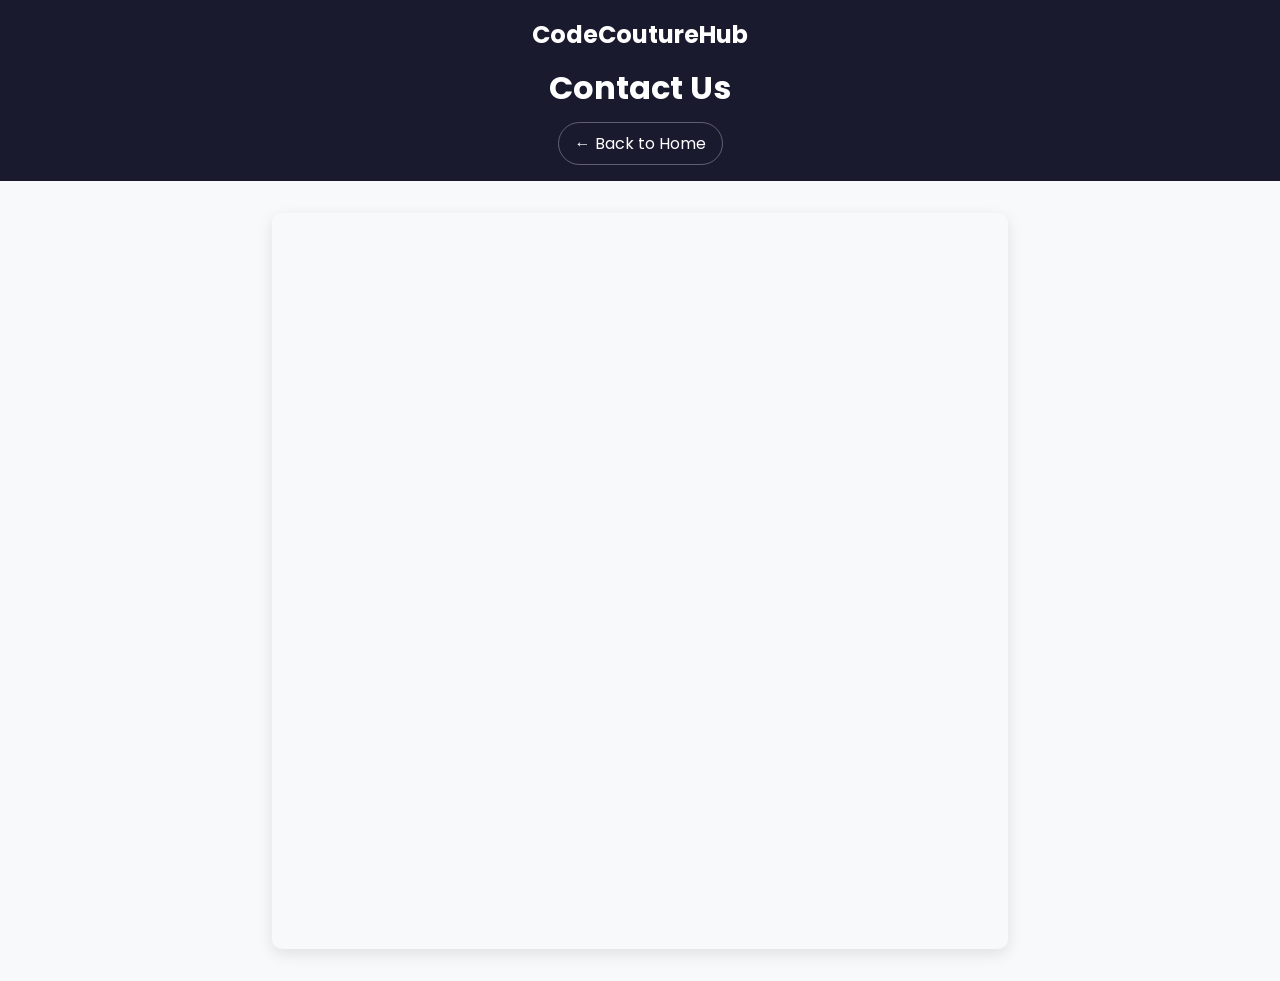
==== contact.html @ 4b83ea6b "Create contact.html" ====
<!DOCTYPE html>
<html lang="en">
  <head>
    <meta charset="UTF-8" />
    <meta name="viewport" content="width=device-width, initial-scale=1.0" />

    <!-- SEO Meta Tags -->
    <title>
      Contact CodeCoutureHub - Get Custom Software Development Solutions
    </title>
    <meta
      name="description"
      content="Contact CodeCoutureHub for premium software development services. Get in touch for custom solutions, full-stack development, and clean code architecture."
    />
    <meta
      name="keywords"
      content="contact CodeCoutureHub, software development contact, custom software solutions, development consultation"
    />
    <meta name="author" content="CodeCoutureHub" />
    <link rel="canonical" href="https://codecouturehub.com/contact.html" />

    <!-- Open Graph / Facebook -->
    <meta property="og:type" content="website" />
    <meta property="og:url" content="https://codecouturehub.com/contact.html" />
    <meta
      property="og:title"
      content="Contact CodeCoutureHub - Custom Software Development"
    />
    <meta
      property="og:description"
      content="Get in touch with CodeCoutureHub for premium software development services and custom solutions."
    />
    <meta
      property="og:image"
      content="https://codecouturehub.com/images/contact-og.jpg"
    />

    <!-- Twitter -->
    <meta property="twitter:card" content="summary_large_image" />
    <meta
      property="twitter:url"
      content="https://codecouturehub.com/contact.html"
    />
    <meta property="twitter:title" content="Contact CodeCoutureHub" />
    <meta
      property="twitter:description"
      content="Get in touch with CodeCoutureHub for premium software development services and custom solutions."
    />
    <meta
      property="twitter:image"
      content="https://codecouturehub.com/images/contact-twitter.jpg"
    />

    <link
      href="https://fonts.googleapis.com/css2?family=Poppins:wght@300;400;500;600;700&display=swap"
      rel="stylesheet"
    />

    <!-- Schema.org markup -->
    <script type="application/ld+json">
      {
        "@context": "https://schema.org",
        "@type": "ContactPage",
        "name": "Contact CodeCoutureHub",
        "description": "Contact page for CodeCoutureHub software development services",
        "url": "https://codecouturehub.com/contact.html",
        "mainEntity": {
          "@type": "Organization",
          "name": "CodeCoutureHub",
          "contactPoint": {
            "@type": "ContactPoint",
            "contactType": "customer service",
            "availableLanguage": ["English"]
          }
        }
      }
    </script>

    <style>
      :root {
        --primary: #1a1a2e;
        --secondary: #0f3460;
        --accent: #16213e;
        --text: #2d3436;
        --background: #f8f9fa;
      }

      * {
        margin: 0;
        padding: 0;
        box-sizing: border-box;
      }

      body {
        font-family: "Poppins", sans-serif;
        line-height: 1.6;
        color: var(--text);
        background: var(--background);
      }

      .container {
        min-height: 100vh;
        display: flex;
        flex-direction: column;
      }

      header {
        background: var(--primary);
        color: white;
        padding: 1rem 2rem;
        text-align: center;
      }

      .logo {
        font-size: 1.5rem;
        font-weight: 700;
        margin-bottom: 0.5rem;
      }

      .back-link {
        color: white;
        text-decoration: none;
        display: inline-block;
        margin-top: 0.5rem;
        padding: 0.5rem 1rem;
        border: 1px solid rgba(255, 255, 255, 0.3);
        border-radius: 25px;
        transition: all 0.3s ease;
      }

      .back-link:hover {
        background: rgba(255, 255, 255, 0.1);
        transform: translateY(-2px);
      }

      .form-container {
        flex: 1;
        padding: 2rem;
        max-width: 800px;
        margin: 0 auto;
        width: 100%;
      }

      .iframe-wrapper {
        position: relative;
        width: 100%;
        height: 0;
        padding-bottom: 100%; /* Default aspect ratio */
        overflow: hidden;
        border-radius: 10px;
        box-shadow: 0 5px 15px rgba(0, 0, 0, 0.1);
      }

      .iframe-wrapper iframe {
        position: absolute;
        top: 0;
        left: 0;
        width: 100%;
        height: 100%;
        border: none;
      }

      .loading-placeholder {
        position: absolute;
        top: 0;
        left: 0;
        width: 100%;
        height: 100%;
        display: flex;
        align-items: center;
        justify-content: center;
        background: var(--background);
        z-index: 1;
      }

      .spinner {
        width: 40px;
        height: 40px;
        border: 4px solid rgba(0, 0, 0, 0.1);
        border-left-color: var(--primary);
        border-radius: 50%;
        animation: spin 1s linear infinite;
      }

      @keyframes spin {
        to {
          transform: rotate(360deg);
        }
      }

      /* Fallback contact information */
      .fallback-contact {
        display: none;
        text-align: center;
        padding: 2rem;
        background: white;
        border-radius: 10px;
        margin-top: 1rem;
      }

      @media (max-width: 768px) {
        .iframe-wrapper {
          padding-bottom: 150%; /* Taller aspect ratio for mobile */
        }
      }
    </style>
  </head>
  <body>
    <div class="container">
      <header role="banner">
        <div class="logo">CodeCoutureHub</div>
        <h1>Contact Us</h1>
        <a href="index.html" class="back-link" aria-label="Return to homepage"
          >← Back to Home</a
        >
      </header>

      <main class="form-container" role="main">
        <div class="iframe-wrapper">
          <div class="loading-placeholder" id="loadingPlaceholder">
            <div class="spinner"></div>
          </div>
          <iframe
            src="https://docs.google.com/forms/d/e/1FAIpQLSdDgllCzp_IcfO4Bo615aaUVpvIFXDARjc0rsJKnvbkTVW0ww/viewform?embedded=true"
            title="Contact form"
            aria-label="Contact form"
            loading="lazy"
            onload="this.style.opacity='1'; document.getElementById('loadingPlaceholder').style.display='none';"
            onerror="handleIframeError()"
            >Loading contact form...</iframe
          >
        </div>

        <!-- Fallback contact information -->
        <div class="fallback-contact" id="fallbackContact">
          <h2>Alternative Contact Methods</h2>
          <p>
            If you're having trouble with the contact form, you can reach us at:
          </p>
          <p><span data-contact="email"></span></p>
          <p>
            Or visit our
            <a
              href="https://github.com/codecouturiers"
              target="_blank"
              rel="noopener noreferrer"
              >GitHub profile</a
            >
          </p>
        </div>
      </main>
    </div>

    <script>
      // Handle iframe loading errors
      function handleIframeError() {
        document.getElementById("loadingPlaceholder").style.display = "none";
        document.getElementById("fallbackContact").style.display = "block";
      }

      // Check if iframe is blocked
      setTimeout(function () {
        const iframe = document.querySelector("iframe");
        if (!iframe.contentWindow) {
          handleIframeError();
        }
      }, 5000);

      // Adjust iframe height based on content
      window.addEventListener("message", function (event) {
        if (event.origin === "https://docs.google.com") {
          try {
            const data = JSON.parse(event.data);
            if (data.height) {
              const wrapper = document.querySelector(".iframe-wrapper");
              const aspectRatio = (data.height / window.innerWidth) * 100;
              wrapper.style.paddingBottom = aspectRatio + "%";
            }
          } catch (e) {
            console.error("Error parsing iframe message:", e);
          }
        }
      });

      // Add your email protection script here
      // (The same one from the main page)
    </script>
  </body>
</html>
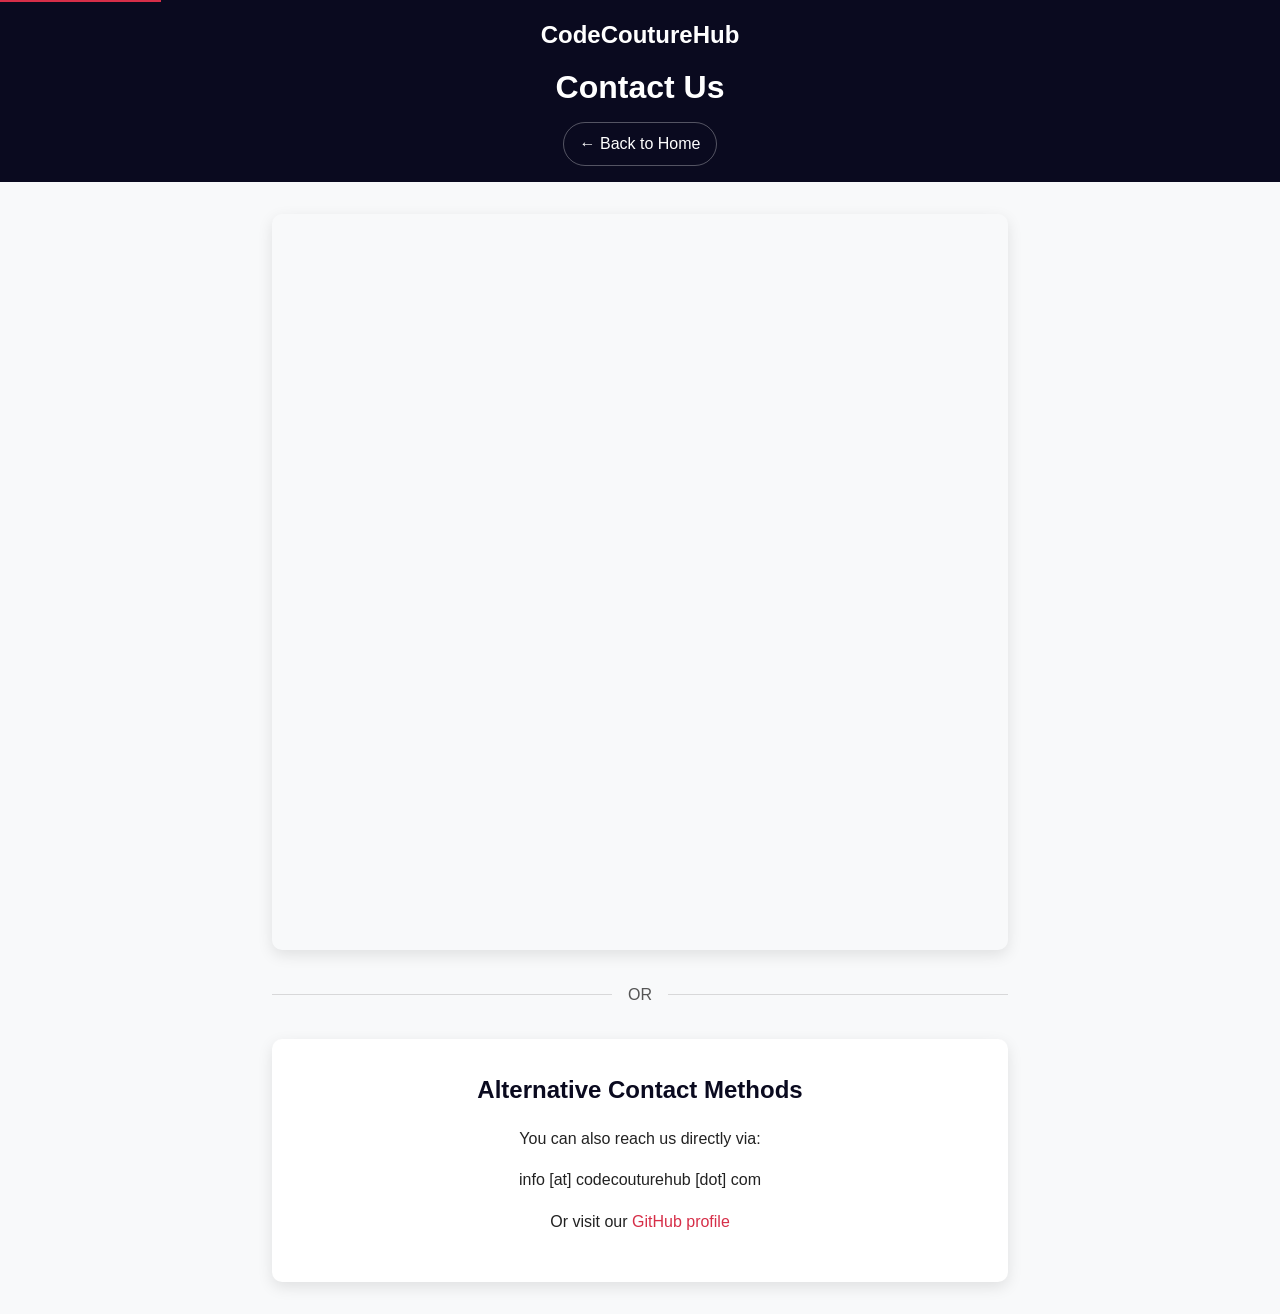
==== commit c49efa7a: "Update contact.html" ====
--- a/contact.html
+++ b/contact.html
@@ -2,7 +2,10 @@
 <html lang="en">
   <head>
     <meta charset="UTF-8" />
-    <meta name="viewport" content="width=device-width, initial-scale=1.0" />
+    <meta
+      name="viewport"
+      content="width=device-width, initial-scale=1.0, user-scalable=yes"
+    />
 
     <!-- SEO Meta Tags -->
     <title>
@@ -49,11 +52,6 @@
     <meta
       property="twitter:image"
       content="https://codecouturehub.com/images/contact-twitter.jpg"
-    />
-
-    <link
-      href="https://fonts.googleapis.com/css2?family=Poppins:wght@300;400;500;600;700&display=swap"
-      rel="stylesheet"
     />
 
     <!-- Schema.org markup -->
@@ -78,11 +76,14 @@
 
     <style>
       :root {
-        --primary: #1a1a2e;
-        --secondary: #0f3460;
-        --accent: #16213e;
-        --text: #2d3436;
+        --primary: #0a0a1f;
+        --secondary: #083055;
+        --accent: #102445;
+        --highlight: #d62e48;
+        --text: #222222;
+        --light-text: #555555;
         --background: #f8f9fa;
+        --card-bg: #ffffff;
       }
 
       * {
@@ -91,8 +92,24 @@
         box-sizing: border-box;
       }
 
+      .skip-link {
+        position: absolute;
+        top: -40px;
+        left: 0;
+        background: var(--highlight);
+        color: white;
+        padding: 8px;
+        z-index: 1001;
+        transition: top 0.2s;
+      }
+
+      .skip-link:focus {
+        top: 0;
+      }
+
       body {
-        font-family: "Poppins", sans-serif;
+        font-family: -apple-system, BlinkMacSystemFont, "Segoe UI", Roboto,
+          "Helvetica Neue", Arial, sans-serif;
         line-height: 1.6;
         color: var(--text);
         background: var(--background);
@@ -115,6 +132,7 @@
         font-size: 1.5rem;
         font-weight: 700;
         margin-bottom: 0.5rem;
+        font-display: swap;
       }
 
       .back-link {
@@ -126,11 +144,18 @@
         border: 1px solid rgba(255, 255, 255, 0.3);
         border-radius: 25px;
         transition: all 0.3s ease;
+        min-height: 44px;
+        min-width: 44px;
       }
 
       .back-link:hover {
         background: rgba(255, 255, 255, 0.1);
         transform: translateY(-2px);
+      }
+
+      .back-link:focus {
+        outline: 3px solid white;
+        outline-offset: 2px;
       }
 
       .form-container {
@@ -145,7 +170,7 @@
         position: relative;
         width: 100%;
         height: 0;
-        padding-bottom: 100%; /* Default aspect ratio */
+        padding-bottom: 100%;
         overflow: hidden;
         border-radius: 10px;
         box-shadow: 0 5px 15px rgba(0, 0, 0, 0.1);
@@ -188,58 +213,138 @@
         }
       }
 
-      /* Fallback contact information */
+      .contact-divider {
+        margin: 2rem 0;
+        text-align: center;
+        position: relative;
+      }
+
+      .contact-divider::before {
+        content: "";
+        position: absolute;
+        top: 50%;
+        left: 0;
+        width: 100%;
+        height: 1px;
+        background: var(--light-text);
+        opacity: 0.2;
+      }
+
+      .contact-divider span {
+        position: relative;
+        background: var(--background);
+        padding: 0 1rem;
+        color: var(--light-text);
+      }
+
       .fallback-contact {
-        display: none;
         text-align: center;
         padding: 2rem;
         background: white;
         border-radius: 10px;
-        margin-top: 1rem;
+        margin-top: 2rem;
+        box-shadow: 0 5px 15px rgba(0, 0, 0, 0.1);
+      }
+
+      .fallback-contact h2 {
+        color: var(--primary);
+        margin-bottom: 1rem;
+      }
+
+      .fallback-contact p {
+        margin-bottom: 1rem;
+      }
+
+      .fallback-contact a {
+        color: var(--highlight);
+        text-decoration: none;
+        font-weight: 500;
+        transition: opacity 0.3s;
+      }
+
+      .fallback-contact a:hover {
+        opacity: 0.8;
+      }
+
+      .fallback-contact a:focus {
+        outline: 3px solid var(--highlight);
+        outline-offset: 2px;
+      }
+
+      :focus-visible {
+        outline: 3px solid var(--highlight);
+        outline-offset: 2px;
       }
 
       @media (max-width: 768px) {
         .iframe-wrapper {
-          padding-bottom: 150%; /* Taller aspect ratio for mobile */
+          padding-bottom: 150%;
+        }
+
+        header {
+          padding: 1rem;
+        }
+
+        h1 {
+          font-size: 1.75rem;
+        }
+      }
+
+      @media (prefers-reduced-motion: reduce) {
+        .spinner {
+          animation: none;
+        }
+
+        .back-link {
+          transform: none;
+        }
+
+        * {
+          transition: none !important;
         }
       }
     </style>
   </head>
   <body>
+    <a href="#main-content" class="skip-link">Skip to main content</a>
+
     <div class="container">
-      <header role="banner">
+      <header>
         <div class="logo">CodeCoutureHub</div>
         <h1>Contact Us</h1>
-        <a href="index.html" class="back-link" aria-label="Return to homepage"
-          >← Back to Home</a
-        >
+        <a href="index.html" class="back-link">← Back to Home</a>
       </header>
 
-      <main class="form-container" role="main">
+      <main id="main-content" class="form-container">
         <div class="iframe-wrapper">
-          <div class="loading-placeholder" id="loadingPlaceholder">
-            <div class="spinner"></div>
+          <div
+            class="loading-placeholder"
+            id="loadingPlaceholder"
+            aria-label="Loading contact form"
+          >
+            <div class="spinner" role="status" aria-label="Loading..."></div>
           </div>
           <iframe
             src="https://docs.google.com/forms/d/e/1FAIpQLSdDgllCzp_IcfO4Bo615aaUVpvIFXDARjc0rsJKnvbkTVW0ww/viewform?embedded=true"
             title="Contact form"
-            aria-label="Contact form"
             loading="lazy"
-            onload="this.style.opacity='1'; document.getElementById('loadingPlaceholder').style.display='none';"
+            onload="handleIframeLoad(this)"
             onerror="handleIframeError()"
             >Loading contact form...</iframe
           >
         </div>
 
-        <!-- Fallback contact information -->
-        <div class="fallback-contact" id="fallbackContact">
+        <div class="contact-divider">
+          <span>OR</span>
+        </div>
+
+        <div class="fallback-contact">
           <h2>Alternative Contact Methods</h2>
-          <p>
-            If you're having trouble with the contact form, you can reach us at:
-          </p>
+          <p>You can also reach us directly via:</p>
           <p><span data-contact="email"></span></p>
           <p>
             Or visit our
+
             <a
               href="https://github.com/codecouturiers"
               target="_blank"
@@ -252,21 +357,24 @@
     </div>
 
     <script>
-      // Handle iframe loading errors
+      function handleIframeLoad(iframe) {
+        iframe.style.opacity = "1";
+        document.getElementById("loadingPlaceholder").style.display = "none";
+      }
+
       function handleIframeError() {
         document.getElementById("loadingPlaceholder").style.display = "none";
-        document.getElementById("fallbackContact").style.display = "block";
-      }
-
-      // Check if iframe is blocked
-      setTimeout(function () {
+      }
+
+      function checkIframeBlocked() {
         const iframe = document.querySelector("iframe");
         if (!iframe.contentWindow) {
           handleIframeError();
         }
-      }, 5000);
-
-      // Adjust iframe height based on content
+      }
+
+      setTimeout(checkIframeBlocked, 5000);
+
       window.addEventListener("message", function (event) {
         if (event.origin === "https://docs.google.com") {
           try {
@@ -274,7 +382,10 @@
             if (data.height) {
               const wrapper = document.querySelector(".iframe-wrapper");
               const aspectRatio = (data.height / window.innerWidth) * 100;
-              wrapper.style.paddingBottom = aspectRatio + "%";
+              wrapper.style.paddingBottom = `${Math.min(
+                Math.max(aspectRatio, 100),
+                150
+              )}%`;
             }
           } catch (e) {
             console.error("Error parsing iframe message:", e);
@@ -282,8 +393,58 @@
         }
       });
 
-      // Add your email protection script here
-      // (The same one from the main page)
+      // Email protection
+      function createContactInfo() {
+        const emailParts = {
+          p1: "aW5mbw==",
+          p2: "Y29kZWNvdXR1cmVodWI=",
+          p3: "Y29t",
+        };
+
+        function decodeAndAssemble() {
+          try {
+            const part1 = atob(emailParts.p1);
+            const part2 = atob(emailParts.p2);
+            const part3 = atob(emailParts.p3);
+            return `${part1}@${part2}.${part3}`;
+          } catch {
+            return "Error loading email";
+          }
+        }
+
+        function updateEmailElements() {
+          const email = decodeAndAssemble();
+          document
+            .querySelectorAll('[data-contact="email"]')
+            .forEach((element) => {
+              const obfuscatedEmail = email
+                .replace("@", " [at] ")
+                .replace(".", " [dot] ");
+
+              if (element.tagName.toLowerCase() === "a") {
+                element.href = `mailto:${email}`;
+              }
+              element.textContent = obfuscatedEmail;
+
+              element.addEventListener(
+                "mouseover",
+                () => (element.textContent = email)
+              );
+              element.addEventListener(
+                "mouseout",
+                () => (element.textContent = obfuscatedEmail)
+              );
+            });
+        }
+
+        requestAnimationFrame(updateEmailElements);
+      }
+
+      if (document.readyState === "loading") {
+        document.addEventListener("DOMContentLoaded", createContactInfo);
+      } else {
+        createContactInfo();
+      }
     </script>
   </body>
 </html>
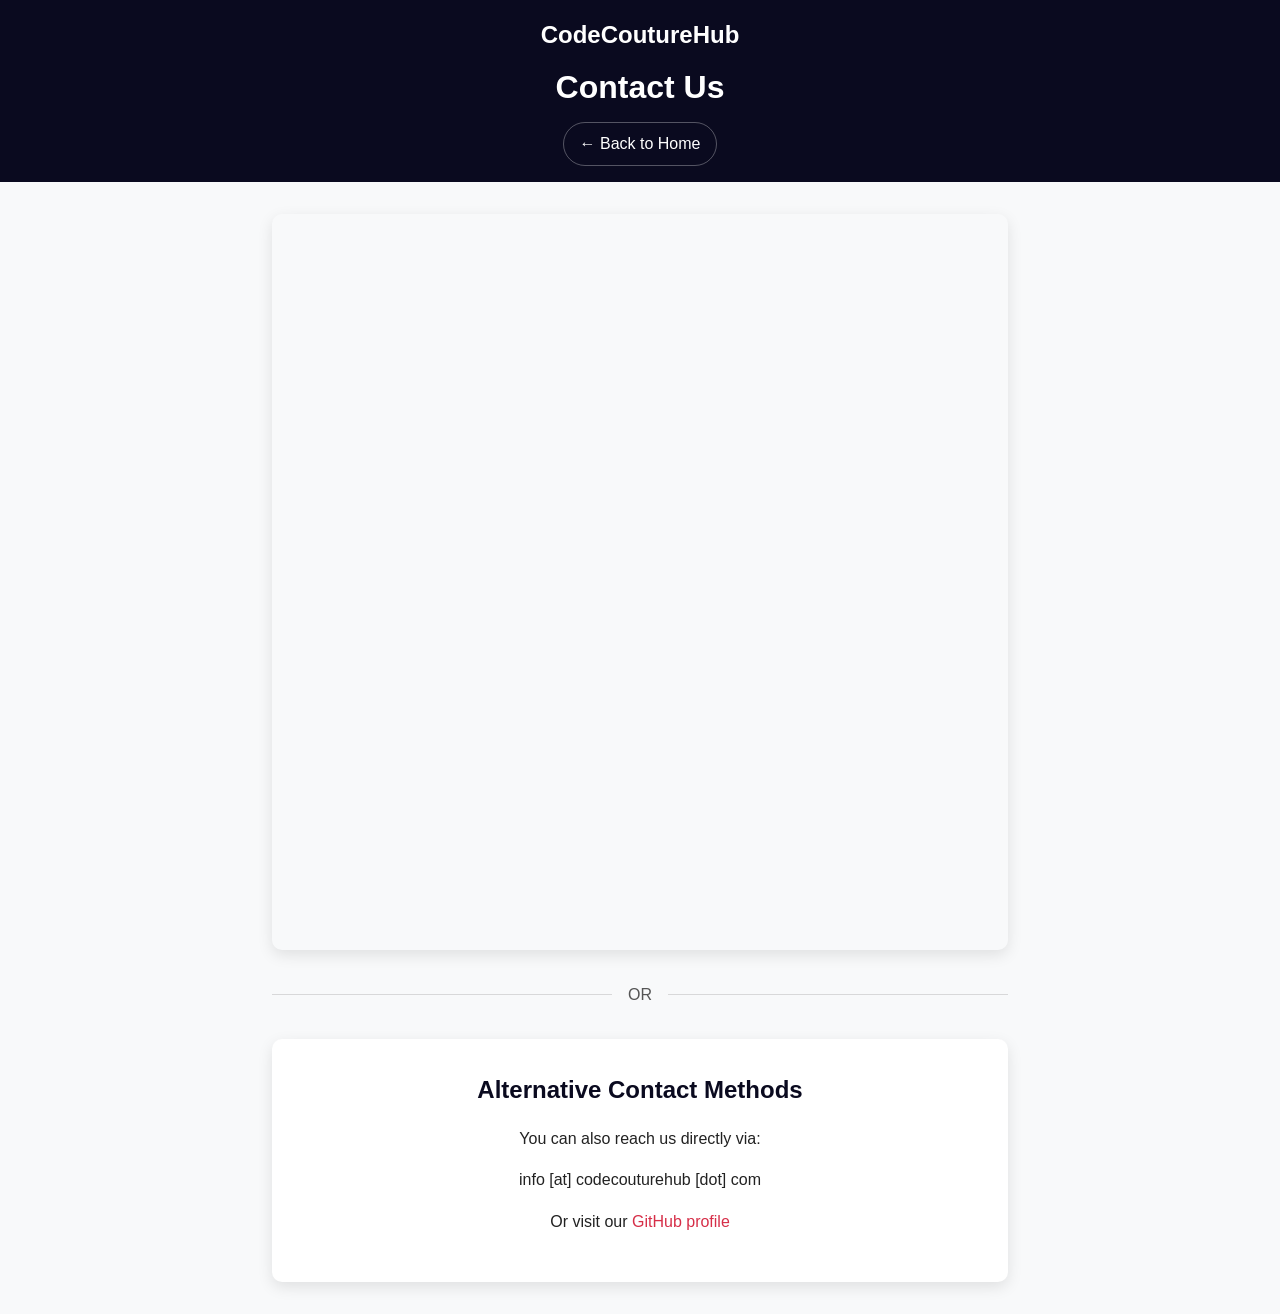
==== commit 823051ab: "Update contact.html" ====
--- a/contact.html
+++ b/contact.html
@@ -306,8 +306,6 @@
     </style>
   </head>
   <body>
-    <a href="#main-content" class="skip-link">Skip to main content</a>
-
     <div class="container">
       <header>
         <div class="logo">CodeCoutureHub</div>
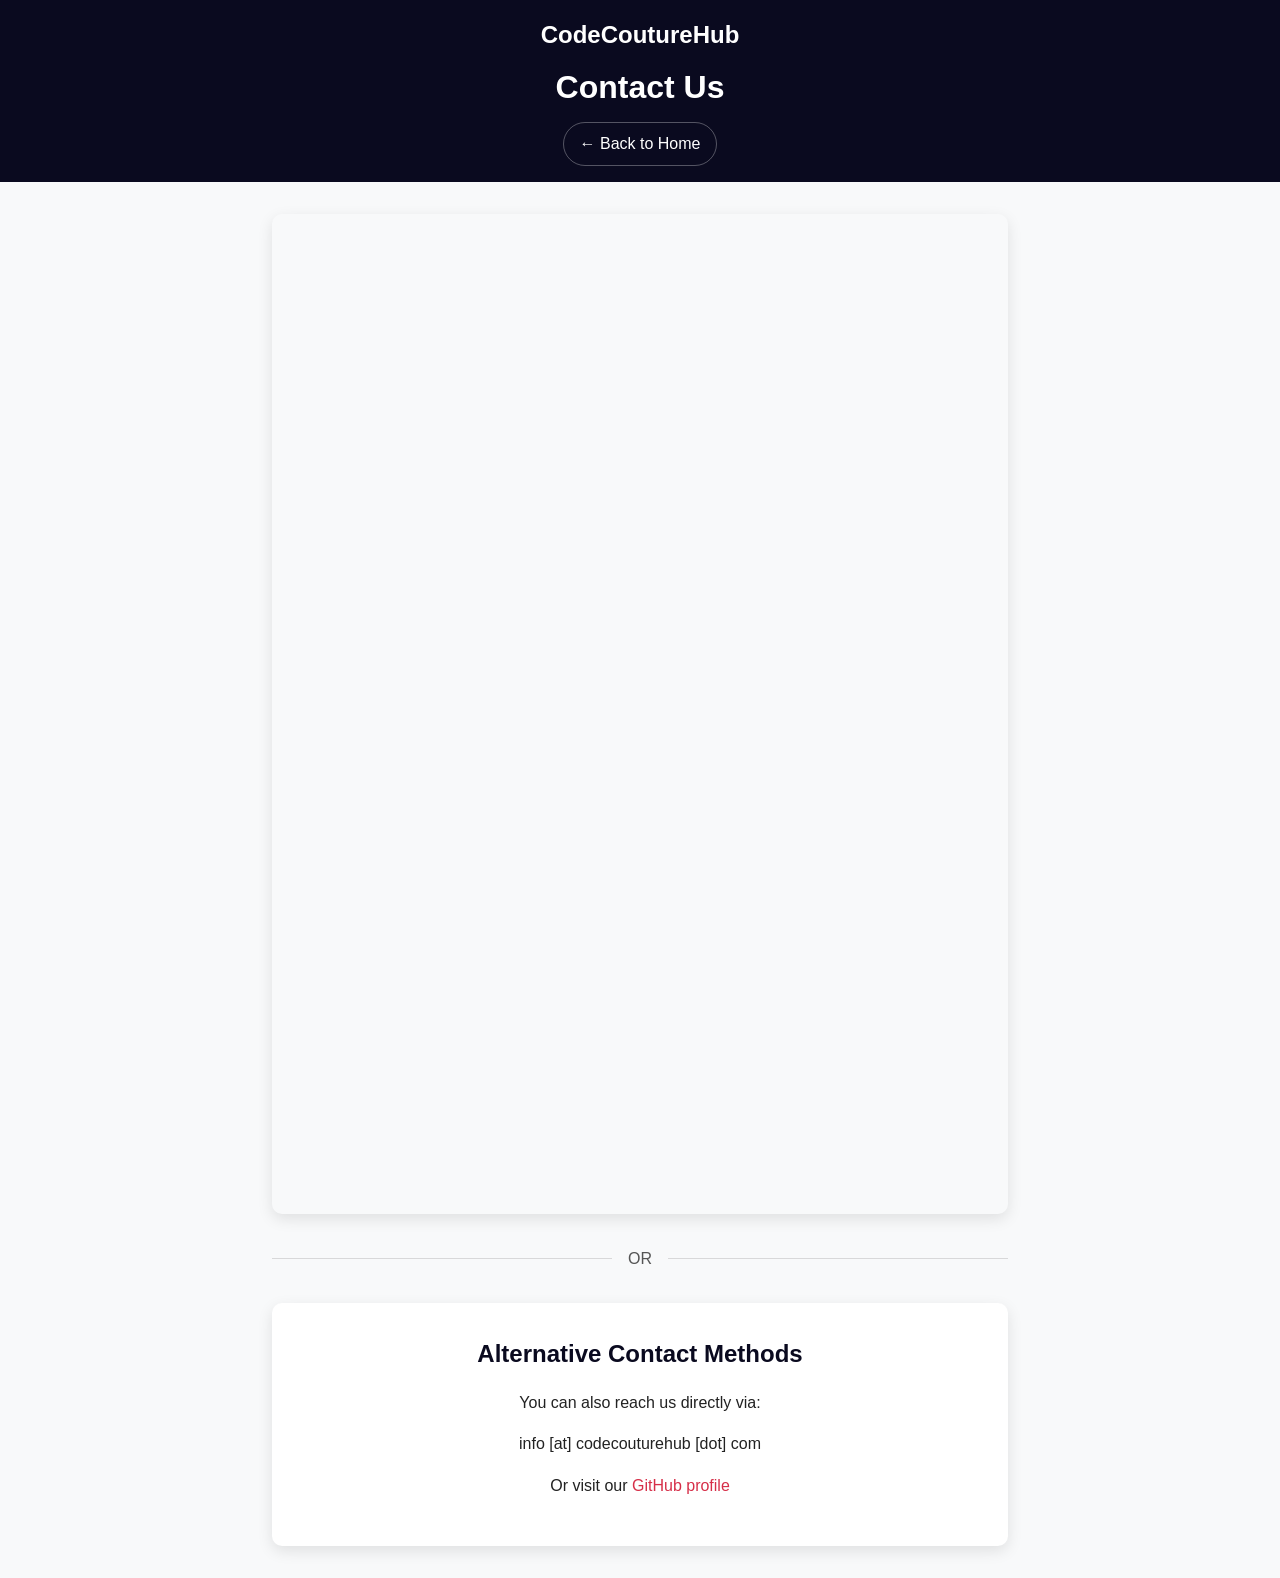
==== commit 42fc52a1: "Update contact.html" ====
--- a/contact.html
+++ b/contact.html
@@ -169,11 +169,12 @@
       .iframe-wrapper {
         position: relative;
         width: 100%;
-        height: 0;
-        padding-bottom: 100%;
-        overflow: hidden;
+        min-height: 600px;
+        height: 1000px;
         border-radius: 10px;
         box-shadow: 0 5px 15px rgba(0, 0, 0, 0.1);
+        transition: height 0.3s ease;
+        overflow: hidden;
       }
 
       .iframe-wrapper iframe {
@@ -183,6 +184,7 @@
         width: 100%;
         height: 100%;
         border: none;
+        background: transparent;
       }
 
       .loading-placeholder {
@@ -277,10 +279,6 @@
       }
 
       @media (max-width: 768px) {
-        .iframe-wrapper {
-          padding-bottom: 150%;
-        }
-
         header {
           padding: 1rem;
         }
@@ -342,22 +340,90 @@
           <p><span data-contact="email"></span></p>
           <p>
             Or visit our
-
             <a
               href="https://github.com/codecouturiers"
               target="_blank"
               rel="noopener noreferrer"
-              >GitHub profile</a
             >
+              GitHub profile
+            </a>
           </p>
         </div>
       </main>
     </div>
 
     <script>
+      let resizeObserver;
+
+      function setupIframeResizer(iframe) {
+        const wrapper = document.querySelector(".iframe-wrapper");
+
+        function handleMessage(event) {
+          if (event.origin === "https://docs.google.com") {
+            try {
+              let height;
+              const data = event.data;
+
+              if (typeof data === "string") {
+                if (data.includes("height=")) {
+                  height = parseInt(data.split("height=")[1], 10);
+                } else {
+                  try {
+                    const parsedData = JSON.parse(data);
+                    height = parsedData.height;
+                  } catch (e) {}
+                }
+              } else if (data && typeof data.height !== "undefined") {
+                height = data.height;
+              }
+
+              if (height && !isNaN(height)) {
+                wrapper.style.height = `${Math.max(height + 50, 600)}px`;
+                iframe.style.height = "100%";
+              }
+            } catch (e) {
+              console.log("Error processing message:", e);
+            }
+          }
+        }
+
+        window.addEventListener("message", handleMessage);
+
+        const requestInterval = setInterval(() => {
+          try {
+            iframe.contentWindow.postMessage(
+              { type: "requestSize" },
+              "https://docs.google.com"
+            );
+          } catch (e) {}
+        }, 1000);
+
+        const resizeHandler = () => {
+          try {
+            iframe.contentWindow.postMessage(
+              { type: "requestSize" },
+              "https://docs.google.com"
+            );
+          } catch (e) {}
+        };
+
+        window.addEventListener("resize", resizeHandler);
+
+        return () => {
+          window.removeEventListener("message", handleMessage);
+          window.removeEventListener("resize", resizeHandler);
+          clearInterval(requestInterval);
+        };
+      }
+
       function handleIframeLoad(iframe) {
         iframe.style.opacity = "1";
         document.getElementById("loadingPlaceholder").style.display = "none";
+
+        const wrapper = document.querySelector(".iframe-wrapper");
+        wrapper.style.height = "1000px";
+
+        setupIframeResizer(iframe);
       }
 
       function handleIframeError() {
@@ -373,25 +439,6 @@
 
       setTimeout(checkIframeBlocked, 5000);
 
-      window.addEventListener("message", function (event) {
-        if (event.origin === "https://docs.google.com") {
-          try {
-            const data = JSON.parse(event.data);
-            if (data.height) {
-              const wrapper = document.querySelector(".iframe-wrapper");
-              const aspectRatio = (data.height / window.innerWidth) * 100;
-              wrapper.style.paddingBottom = `${Math.min(
-                Math.max(aspectRatio, 100),
-                150
-              )}%`;
-            }
-          } catch (e) {
-            console.error("Error parsing iframe message:", e);
-          }
-        }
-      });
-
-      // Email protection
       function createContactInfo() {
         const emailParts = {
           p1: "aW5mbw==",
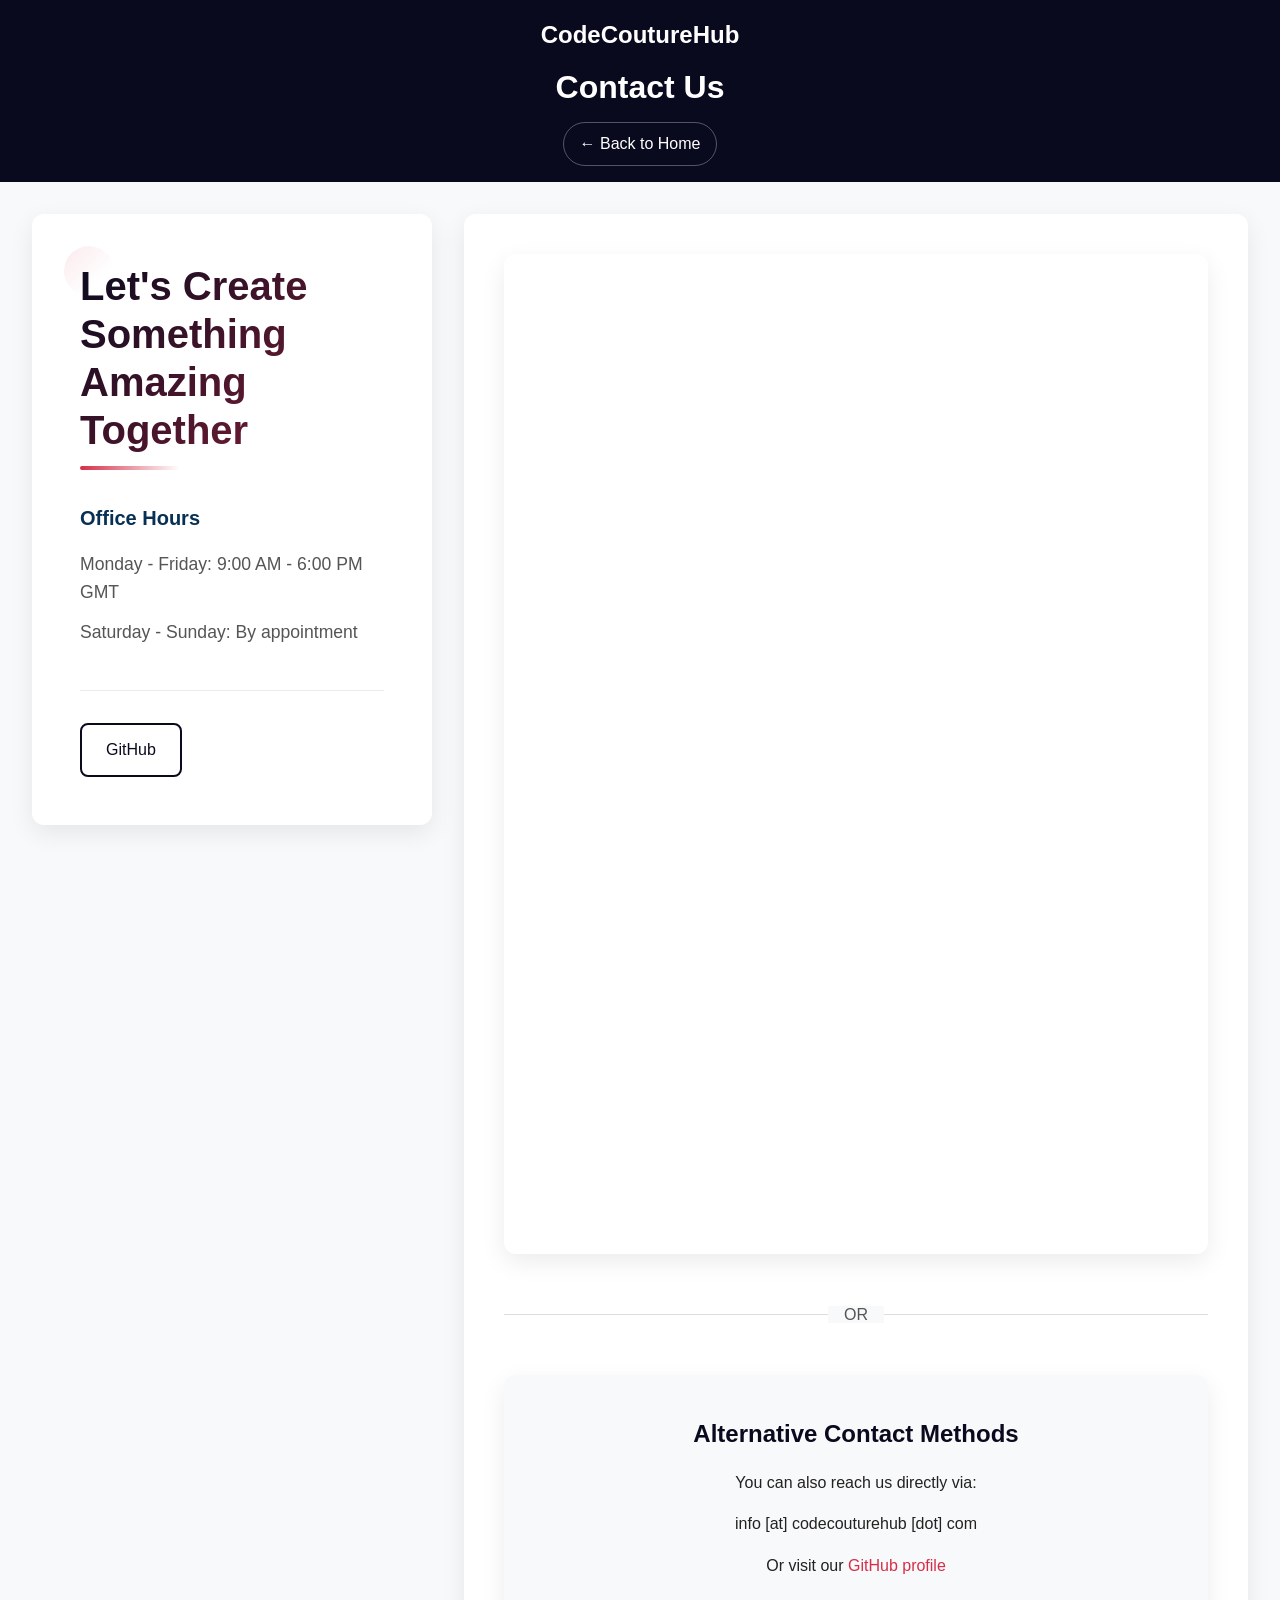
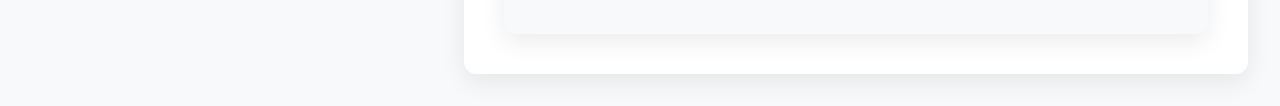
==== commit 0d7ef3d9: "Update contact.html" ====
--- a/contact.html
+++ b/contact.html
@@ -84,6 +84,8 @@
         --light-text: #555555;
         --background: #f8f9fa;
         --card-bg: #ffffff;
+        --gradient-start: #0a0a1f;
+        --gradient-end: #d62e48;
       }
 
       * {
@@ -158,12 +160,132 @@
         outline-offset: 2px;
       }
 
-      .form-container {
-        flex: 1;
+      .contact-wrapper {
+        display: grid;
+        grid-template-columns: minmax(300px, 400px) minmax(500px, 800px);
+        gap: 2rem;
         padding: 2rem;
-        max-width: 800px;
+        max-width: 1400px;
         margin: 0 auto;
         width: 100%;
+      }
+
+      .contact-info {
+        position: sticky;
+        top: 2rem;
+        height: fit-content;
+        background: var(--card-bg);
+        padding: 3rem;
+        border-radius: 12px;
+        box-shadow: 0 8px 24px rgba(0, 0, 0, 0.08);
+      }
+
+      .contact-info h1 {
+        color: var(--primary);
+        font-size: 2.5rem;
+        line-height: 1.2;
+        margin-bottom: 3rem;
+        position: relative;
+        background: linear-gradient(
+          135deg,
+          var(--gradient-start) 0%,
+          var(--gradient-end) 100%
+        );
+        -webkit-background-clip: text;
+        -webkit-text-fill-color: transparent;
+        background-clip: text;
+        text-fill-color: transparent;
+        background-size: 200% auto;
+        animation: gradientFlow 5s ease infinite;
+      }
+
+      .contact-info h1::before {
+        content: "";
+        position: absolute;
+        top: -1rem;
+        left: -1rem;
+        width: 50px;
+        height: 50px;
+        background: linear-gradient(
+          135deg,
+          var(--highlight) 0%,
+          transparent 70%
+        );
+        opacity: 0.1;
+        border-radius: 50%;
+        z-index: -1;
+      }
+
+      .contact-info h1::after {
+        content: "";
+        position: absolute;
+        bottom: -1rem;
+        left: 0;
+        width: 100px;
+        height: 4px;
+        background: linear-gradient(
+          90deg,
+          var(--highlight) 0%,
+          transparent 100%
+        );
+        border-radius: 2px;
+      }
+
+      .info-block {
+        margin-bottom: 2rem;
+        padding-bottom: 2rem;
+        border-bottom: 1px solid rgba(0, 0, 0, 0.08);
+      }
+
+      .info-block:last-of-type {
+        border-bottom: none;
+      }
+
+      .info-block h3 {
+        color: var(--secondary);
+        font-size: 1.25rem;
+        margin-bottom: 1rem;
+        display: flex;
+        align-items: center;
+        gap: 0.75rem;
+      }
+
+      .info-block p {
+        color: var(--light-text);
+        margin-bottom: 0.75rem;
+        font-size: 1.1rem;
+      }
+
+      .social-links {
+        display: flex;
+        gap: 1rem;
+        margin-top: 2rem;
+      }
+
+      .social-link {
+        display: inline-flex;
+        align-items: center;
+        gap: 0.5rem;
+        color: var(--primary);
+        text-decoration: none;
+        font-weight: 500;
+        padding: 0.75rem 1.5rem;
+        border: 2px solid var(--primary);
+        border-radius: 8px;
+        transition: all 0.2s ease;
+      }
+
+      .social-link:hover {
+        background: var(--primary);
+        color: white;
+        transform: translateY(-2px);
+      }
+
+      .form-container {
+        background: var(--card-bg);
+        padding: 2.5rem;
+        border-radius: 12px;
+        box-shadow: 0 8px 24px rgba(0, 0, 0, 0.08);
       }
 
       .iframe-wrapper {
@@ -171,8 +293,8 @@
         width: 100%;
         min-height: 600px;
         height: 1000px;
-        border-radius: 10px;
-        box-shadow: 0 5px 15px rgba(0, 0, 0, 0.1);
+        border-radius: 12px;
+        box-shadow: 0 8px 24px rgba(0, 0, 0, 0.08);
         transition: height 0.3s ease;
         overflow: hidden;
       }
@@ -209,14 +331,8 @@
         animation: spin 1s linear infinite;
       }
 
-      @keyframes spin {
-        to {
-          transform: rotate(360deg);
-        }
-      }
-
       .contact-divider {
-        margin: 2rem 0;
+        margin: 3rem 0;
         text-align: center;
         position: relative;
       }
@@ -240,12 +356,11 @@
       }
 
       .fallback-contact {
+        background: var(--background);
+        padding: 2.5rem;
+        border-radius: 12px;
+        box-shadow: 0 8px 24px rgba(0, 0, 0, 0.08);
         text-align: center;
-        padding: 2rem;
-        background: white;
-        border-radius: 10px;
-        margin-top: 2rem;
-        box-shadow: 0 5px 15px rgba(0, 0, 0, 0.1);
       }
 
       .fallback-contact h2 {
@@ -278,6 +393,36 @@
         outline-offset: 2px;
       }
 
+      @keyframes spin {
+        to {
+          transform: rotate(360deg);
+        }
+      }
+
+      @keyframes gradientFlow {
+        0% {
+          background-position: 0% 50%;
+        }
+        50% {
+          background-position: 100% 50%;
+        }
+        100% {
+          background-position: 0% 50%;
+        }
+      }
+
+      @media (max-width: 1200px) {
+        .contact-wrapper {
+          grid-template-columns: 1fr;
+        }
+
+        .contact-info {
+          position: static;
+          max-width: 800px;
+          margin: 0 auto;
+        }
+      }
+
       @media (max-width: 768px) {
         header {
           padding: 1rem;
@@ -286,6 +431,46 @@
         h1 {
           font-size: 1.75rem;
         }
+
+        .contact-wrapper {
+          padding: 1rem;
+          gap: 1.5rem;
+        }
+
+        .contact-info,
+        .form-container {
+          padding: 2rem;
+        }
+
+        .contact-info h1 {
+          font-size: 2rem;
+          margin-bottom: 2.5rem;
+        }
+
+        .contact-info h1::before {
+          width: 40px;
+          height: 40px;
+          top: -0.75rem;
+          left: -0.75rem;
+        }
+
+        .contact-info h1::after {
+          width: 80px;
+          height: 3px;
+        }
+
+        .info-block h3 {
+          font-size: 1.1rem;
+        }
+
+        .social-links {
+          flex-direction: column;
+        }
+
+        .social-link {
+          width: 100%;
+          justify-content: center;
+        }
       }
 
       @media (prefers-reduced-motion: reduce) {
@@ -294,6 +479,15 @@
         }
 
         .back-link {
+          transform: none;
+        }
+
+        .contact-info h1 {
+          animation: none;
+          background-size: 100%;
+        }
+
+        .contact-info:hover h1::before {
           transform: none;
         }
 
@@ -311,43 +505,64 @@
         <a href="index.html" class="back-link">← Back to Home</a>
       </header>
 
-      <main id="main-content" class="form-container">
-        <div class="iframe-wrapper">
-          <div
-            class="loading-placeholder"
-            id="loadingPlaceholder"
-            aria-label="Loading contact form"
-          >
-            <div class="spinner" role="status" aria-label="Loading..."></div>
+      <main class="contact-wrapper">
+        <div class="contact-info">
+          <h1>Let's Create Something Amazing Together</h1>
+          <div class="info-block">
+            <h3>Office Hours</h3>
+            <p>Monday - Friday: 9:00 AM - 6:00 PM GMT</p>
+            <p>Saturday - Sunday: By appointment</p>
           </div>
-          <iframe
-            src="https://docs.google.com/forms/d/e/1FAIpQLSdDgllCzp_IcfO4Bo615aaUVpvIFXDARjc0rsJKnvbkTVW0ww/viewform?embedded=true"
-            title="Contact form"
-            loading="lazy"
-            onload="handleIframeLoad(this)"
-            onerror="handleIframeError()"
-            >Loading contact form...</iframe
-          >
-        </div>
-
-        <div class="contact-divider">
-          <span>OR</span>
-        </div>
-
-        <div class="fallback-contact">
-          <h2>Alternative Contact Methods</h2>
-          <p>You can also reach us directly via:</p>
-          <p><span data-contact="email"></span></p>
-          <p>
-            Or visit our
+          <div class="social-links">
             <a
               href="https://github.com/codecouturiers"
+              class="social-link"
               target="_blank"
               rel="noopener noreferrer"
             >
-              GitHub profile
+              GitHub
             </a>
-          </p>
+          </div>
+        </div>
+
+        <div class="form-container">
+          <div class="iframe-wrapper">
+            <div
+              class="loading-placeholder"
+              id="loadingPlaceholder"
+              aria-label="Loading contact form"
+            >
+              <div class="spinner" role="status" aria-label="Loading..."></div>
+            </div>
+            <iframe
+              src="https://docs.google.com/forms/d/e/1FAIpQLSdDgllCzp_IcfO4Bo615aaUVpvIFXDARjc0rsJKnvbkTVW0ww/viewform?embedded=true"
+              title="Contact form"
+              loading="lazy"
+              onload="handleIframeLoad(this)"
+              onerror="handleIframeError()"
+              >Loading contact form...</iframe
+            >
+          </div>
+
+          <div class="contact-divider">
+            <span>OR</span>
+          </div>
+
+          <div class="fallback-contact">
+            <h2>Alternative Contact Methods</h2>
+            <p>You can also reach us directly via:</p>
+            <p><span data-contact="email"></span></p>
+            <p>
+              Or visit our
+              <a
+                href="https://github.com/codecouturiers"
+                target="_blank"
+                rel="noopener noreferrer"
+              >
+                GitHub profile
+              </a>
+            </p>
+          </div>
         </div>
       </main>
     </div>
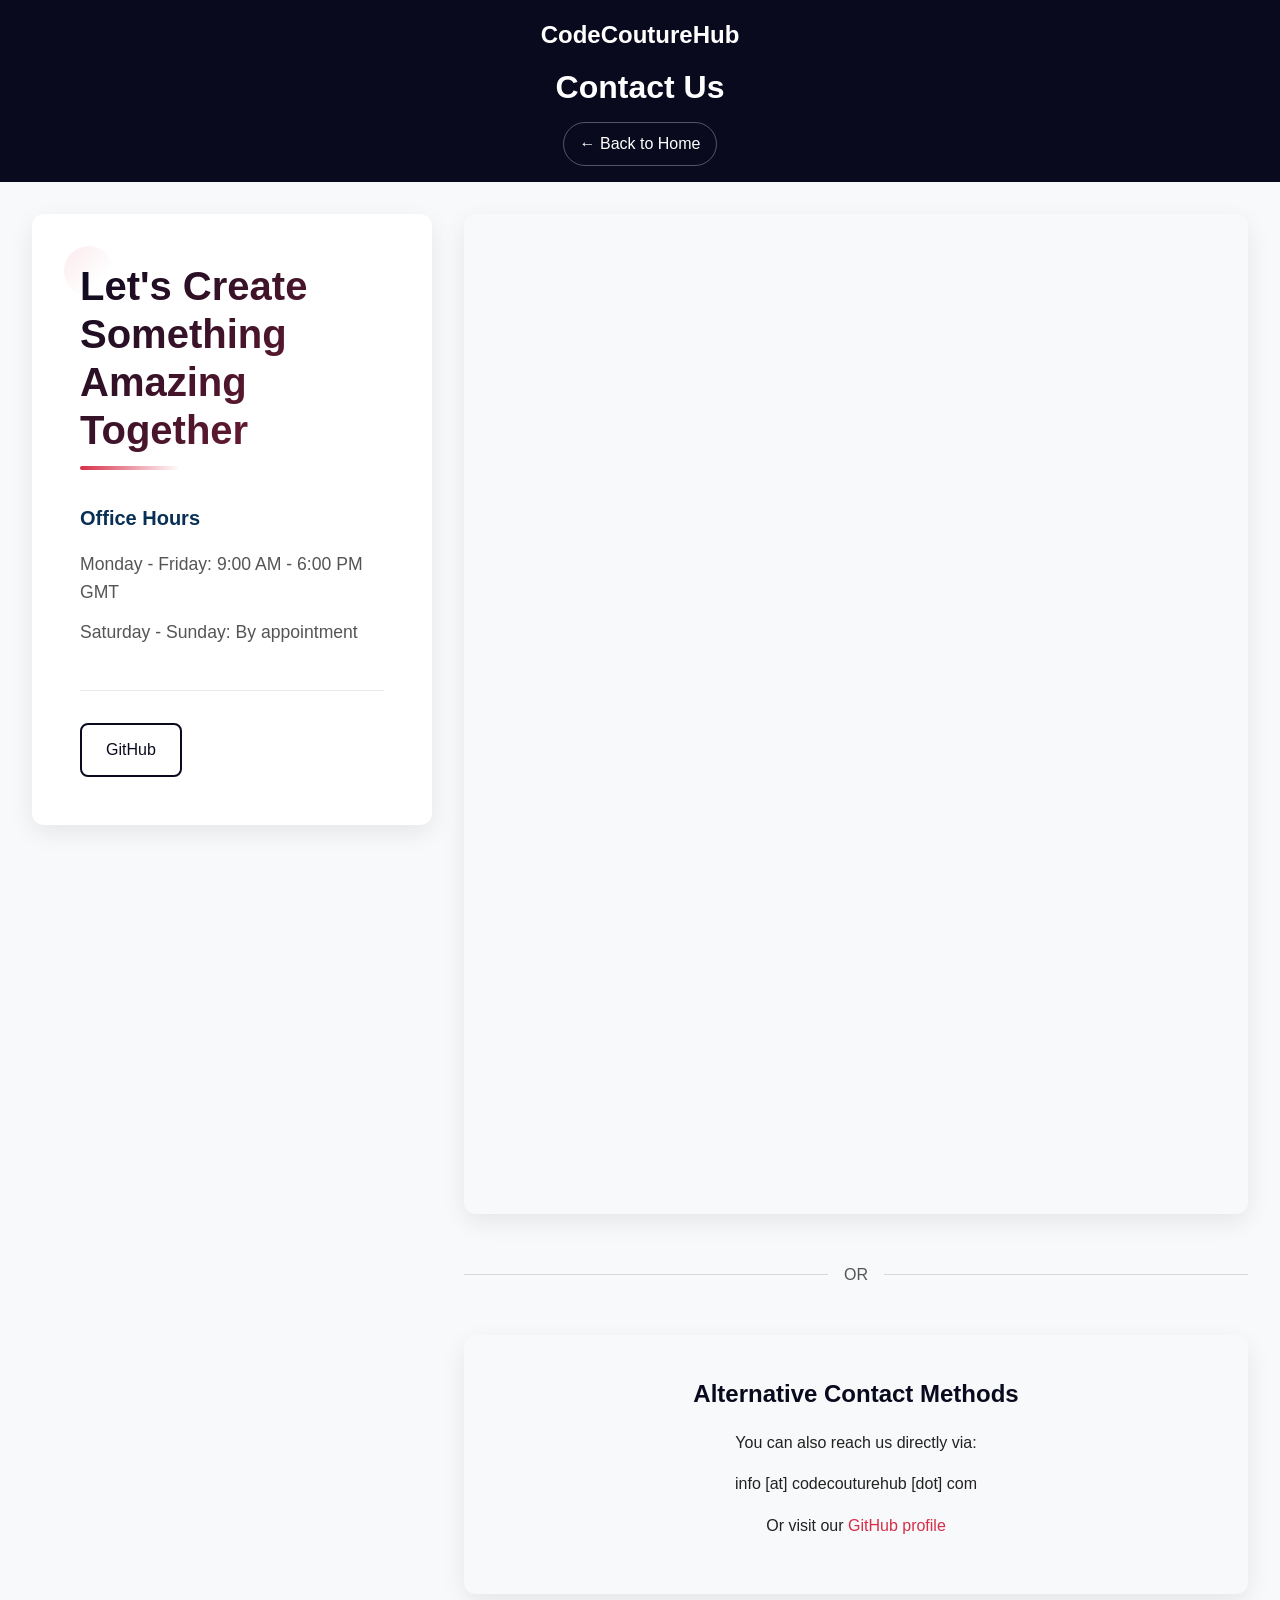
==== commit 78633346: "Update contact.html" ====
--- a/contact.html
+++ b/contact.html
@@ -240,7 +240,14 @@
       .info-block:last-of-type {
         border-bottom: none;
       }
-
+      .info-block h2 {
+        color: var(--secondary);
+        font-size: 1.25rem;
+        margin-bottom: 1rem;
+        display: flex;
+        align-items: center;
+        gap: 0.75rem;
+      }
       .info-block h3 {
         color: var(--secondary);
         font-size: 1.25rem;
@@ -509,7 +516,7 @@
         <div class="contact-info">
           <h1>Let's Create Something Amazing Together</h1>
           <div class="info-block">
-            <h3>Office Hours</h3>
+            <h2>Office Hours</h2>
             <p>Monday - Friday: 9:00 AM - 6:00 PM GMT</p>
             <p>Saturday - Sunday: By appointment</p>
           </div>
@@ -525,7 +532,7 @@
           </div>
         </div>
 
-        <div class="form-container">
+        <div class="">
           <div class="iframe-wrapper">
             <div
               class="loading-placeholder"
